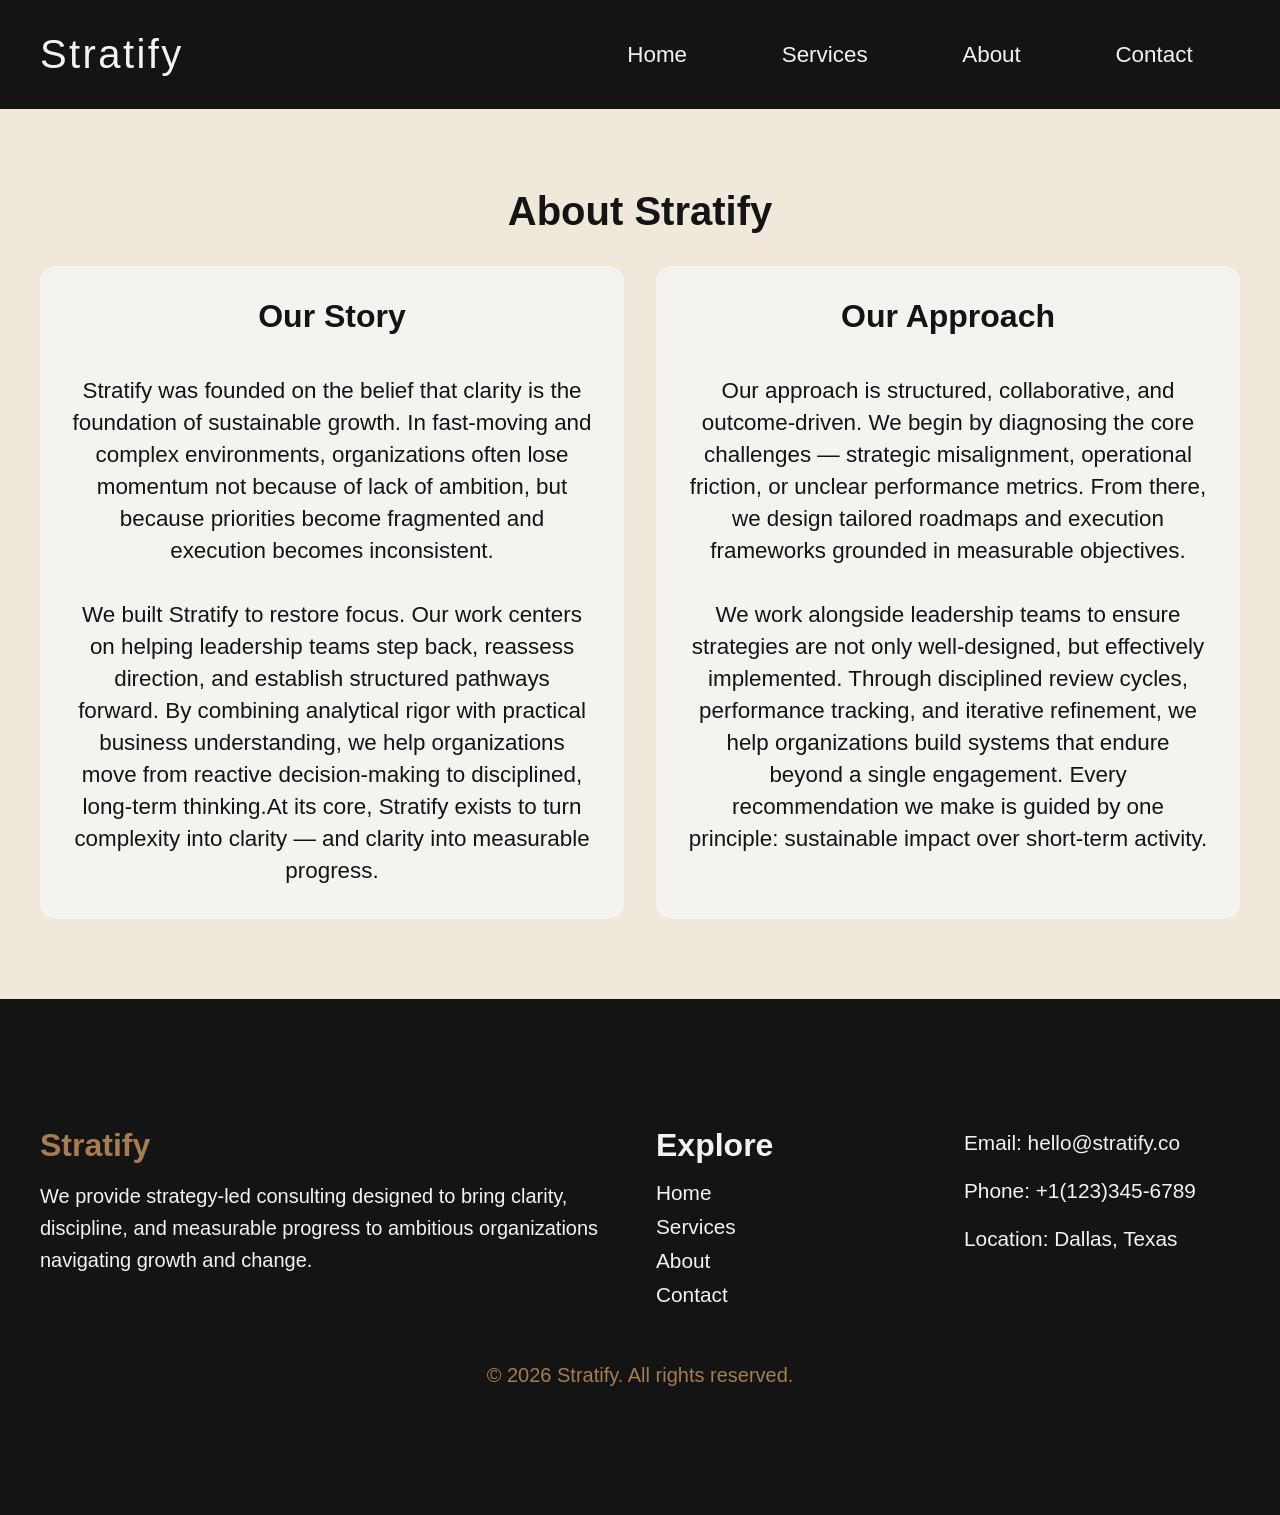
==== about.html @ 9ed09ff4 "Initial Website - First Draft" ====
<!DOCTYPE html>
<html lang="en">
    <head>
        <title>Stratify</title>
        <meta charset="UTF-8">
        <meta name="author" content="Hasini Priya">
        <meta name="description" content="Stratify is a modern consulting firm helping businesses grow through strategic planning, operational excellence, and data-driven insights.">
        <meta name="viewport" content="width=device-width, initial-scale=1.0">
        
        <!-- Open Graph -->
        <meta property="og:title" content="Stratify — Strategic Consulting for Modern Businesses">
        <meta property="og:description" content="Stratify helps businesses scale through strategic planning, operational efficiency, and data-driven consulting solutions.">
        <meta property="og:image" content="https://example.com/assets/og-stratify.jpg">
        <meta property="og:url" content="https://example.com/">
        <meta property="og:type" content="website">

        <!-- Stylesheet -->
        <link rel="stylesheet" href="styles.css">
    </head>
    <body>
        <!-- Header Section -->
        <header>
            <div class="container flex header-container">
                <h1 class="text-xl logo">Stratify</h1>
                <!-- Navigation Bar -->
                <nav>
                    <ul class="flex text-md">
                        <li><a href="index.html">Home</a></li>
                        <li><a href="services.html">Services</a></li>
                        <li><a href="about.html">About</a></li>
                        <li><a href="contact.html">Contact</a></li>
                    </ul>
                </nav>
            </div>
        </header>

        <!-- Main Section -->
        <main class="about-main">
            <div class="container main-container">
                <h2 class="text-xl">About Stratify</h2>
                <div class="main-grid">
                    <div class="main-grid-card">
                        <h3 class="text-lg">Our Story</h3>
                        <p class="text-md">Stratify was founded on the belief that clarity is the foundation of sustainable growth. In fast-moving and complex environments, organizations often lose momentum not because of lack of ambition, but because priorities become fragmented and execution becomes inconsistent. <br><br>We built Stratify to restore focus. Our work centers on helping leadership teams step back, reassess direction, and establish structured pathways forward. By combining analytical rigor with practical business understanding, we help organizations move from reactive decision-making to disciplined, long-term thinking.At its core, Stratify exists to turn complexity into clarity — and clarity into measurable progress.</p>
                    </div>
                    <div class="main-grid-card">
                        <h3 class="text-lg">Our Approach</h3>
                        <p class="text-md">Our approach is structured, collaborative, and outcome-driven. We begin by diagnosing the core challenges — strategic misalignment, operational friction, or unclear performance metrics. From there, we design tailored roadmaps and execution frameworks grounded in measurable objectives. <br><br>
                        We work alongside leadership teams to ensure strategies are not only well-designed, but effectively implemented. Through disciplined review cycles, performance tracking, and iterative refinement, we help organizations build systems that endure beyond a single engagement.
                        Every recommendation we make is guided by one principle: sustainable impact over short-term activity.</p>
                    </div>
                </div>
            </div>
        </main>

        <!-- Footer -->
        <footer>
            <div class="container footer-container">
                <div class="footer-about">
                    <h2 class="text-lg">Stratify</h2>
                    <p class="text-sm">We provide strategy-led consulting designed to bring clarity, discipline, and measurable progress to ambitious organizations navigating growth and change.</p>
                </div>
                <div class="footer-links">
                    <h2 class="text-lg">Explore</h2>
                    <ul class="flex text-md">
                        <li><a href="index.html">Home</a></li>
                        <li><a href="services.html">Services</a></li>
                        <li><a href="about.html">About</a></li>
                        <li><a href="contact.html">Contact</a></li>
                    </ul>
                </div>
                <div class="footer-contact">
                    <p>Email:<a href="mailto:hello@stratify.co"> hello@stratify.co</a></p>
                    <p>Phone: +1(123)345-6789</p>
                    <p>Location: Dallas, Texas</p>
                </div>
                <div class="footer-rights">
                    <p class="text-sm">&copy; 2026 Stratify. All rights reserved.</p>
                </div>
            </div>
        </footer>
    </body>
</html>
---- styles.css ----
/*============================ Defining Variables ============================*/
:root {
  --dark-color: #141414;
  --light-color: #f5f3ef;
  --accent-color: #a67c52;
  --neutral-color: #f0e9db;
  --font-main: "Inter", sans-serif;
}
* {
  margin: 0;
  padding: 0;
  box-sizing: border-box;
}
body {
  font-family: var(--font-main);
}
.container {
  max-width: 1200px;
  margin: 0 auto;
}
.flex {
  display: flex;
}

/*============================ Header Section Styles ============================*/
header {
  background-color: var(--dark-color);
  color: var(--light-color);
}
.header-container {
  justify-content: space-between;
  padding: 2rem 0;
}
.logo {
  letter-spacing: 0.15rem;
  font-weight: 500;
}
.header-container nav {
  width: 55%;
}
.header-container nav ul {
  justify-content: space-around;
  align-items: center;
  list-style: none;
  height: 100%;
}
.header-container nav a {
  text-decoration: none;
  color: var(--light-color);
}
.header-container nav a:hover {
  border-bottom: 2px solid var(--accent-color);
  color: var(--accent-color);
}

/*============================ Hero Section Styles ============================*/
.hero-main {
  background-color: var(--light-color);
  color: var(--dark-color);
  height: 47vh;
}
.hero-container {
  height: 100%;
  align-items: center;
}
.hero-left-section {
  width: 50%;
}
.hero-right-section {
  width: 50%;
}
.hero-left-section h2 {
  line-height: 4rem;
  margin-bottom: 1.5rem;
}
.hero-left-section p {
  line-height: 2.5rem;
  letter-spacing: 0.1rem;
  margin-bottom: 2rem;
}
.hero-right-section img {
  width: 100%;
}

/*============================ Highlights Styles ============================*/
.highlights-section {
  background-color: var(--neutral-color);
  color: var(--light-color);
}
.highlights-container {
  padding: 5rem 0;
  display: grid;
  grid-template-columns: repeat(3, 1fr);
  gap: 2rem;
}
.highlights-card {
  padding: 2rem 2rem 3rem 2rem;
  background-color: var(--light-color);
  color: var(--dark-color);
  border-radius: 0.6rem;
  box-shadow: 2px 3px 2px var(--neutral-color);
  flex-direction: column;
  align-items: center;
}
.highlights-card:hover {
  transform: scale(1.01);
}
.highlights-card img {
  width: 60%;
}
.highlights-card h3 {
  margin-bottom: 1rem;
  text-align: center;
}
.highlights-card p {
  line-height: 2rem;
  text-align: center;
}

/*============================  About Section ============================*/
.about-section {
  background-color: var(--light-color);
  color: var(--dark-color);
  padding: 5rem 0;
}
.about-container {
  display: grid;
  grid-template-columns: repeat(2, 1fr);
  gap: 2rem;
}
.about-card {
  padding: 2rem;
}
.about-container h3 {
  margin-bottom: 1.5rem;
  text-align: center;
}
.about-container p {
  line-height: 2rem;
}

/*============================ Action Section ============================*/
.action-section {
  background-color: var(--neutral-color);
  color: var(--dark-color);
  padding: 3rem 0;
}
.action-container {
  padding: 2rem;
  border-radius: 1rem;
  display: flex;
  flex-direction: column;
  align-items: center;
}
.action-container h2 {
  margin-bottom: 1.5rem;
}
.action-container p {
  line-height: 2rem;
  margin-bottom: 1.5rem;
  text-align: center;
}

/*============================  Footer Section ============================*/
footer {
  background-color: var(--dark-color);
  color: var(--light-color);
  padding: 4rem 0;
}
.footer-container {
  padding: 4rem 0;
  display: grid;
  grid-template-columns: repeat(4, 1fr);
  gap: 2rem;
}
.footer-about {
  grid-column: span 2;
}
.footer-about h2 {
  margin-bottom: 1rem;
  color: var(--accent-color);
}
.footer-about p {
  line-height: 2rem;
}
.footer-links h2 {
  margin-bottom: 1rem;
}
.footer-links ul {
  flex-direction: column;
  list-style: none;
}
.footer-links ul li {
  margin-bottom: 0.5rem;
}
.footer-links ul li a {
  text-decoration: none;
  font-size: 1.3rem;
  color: var(--light-color);
}
.footer-links ul li a:hover {
  color: var(--accent-color);
}
.footer-contact {
  display: flex;
  flex-direction: column;
  gap: 1rem;
}
.footer-contact a {
  text-decoration: none;
  color: var(--light-color);
}
.footer-contact p {
  font-size: 1.3rem;
  line-height: 2rem;
}
.footer-rights {
  grid-column: span 4;
  text-align: center;
  color: var(--accent-color);
  margin-top: 1rem;
}
/*============================  SERVICES PAGE ============================*/
.services-section {
  padding: 2rem 0;
  background-color: var(--neutral-color);
}
.services-container {
  padding: 4rem 0;
  display: grid;
  grid-template-columns: repeat(3, 1fr);
  gap: 2rem;
}
.services-container h2 {
  grid-column: span 3;
  text-align: center;
}
.services-card {
  background-color: var(--light-color);
  padding: 2rem;
  border-radius: 1rem;
  display: flex;
  flex-direction: column;
  align-items: center;
  box-shadow: 5px 5px 2px var(--neutral-color);
}
.services-card:hover {
  transform: scale(1.01);
}
.services-card img {
  width: 60%;
}
.services-card h3 {
  font-size: 1.5rem;
  margin-bottom: 1rem;
  text-align: center;
}
.services-card p {
  font-size: 1.2rem;
  line-height: 1.5rem;
}
/*============================  ABOUT PAGE ============================*/
.about-main {
  padding: 5rem 0;
  background-color: var(--neutral-color);
  color: var(--dark-color);
}
.about-main h2 {
  text-align: center;
  margin-bottom: 2rem;
}
.main-grid {
  display: grid;
  grid-template-columns: repeat(2, 1fr);
  gap: 2rem;
}
.main-grid-card {
  background-color: var(--light-color);
  padding: 2rem;
  border-radius: 1rem;
  box-shadow: 5px 5px 2px var(--neutral-color);
}
.main-grid h3 {
  text-align: center;
  margin-bottom: 2.5rem;
}
.main-grid p {
  text-align: center;
  line-height: 2rem;
}
/*============================  CONTACT PAGE ============================*/
.contact-main {
  padding: 5rem 0;
  background-color: var(--neutral-color);
  color: var(--dark-color);
}
.contact-container {
  flex-direction: column;
  justify-content: center;
  align-items: center;
}
.contact-container h2 {
  text-align: center;
  margin-bottom: 2rem;
}
.contact-container p {
  text-align: center;
  margin-bottom: 2rem;
}
.contact-form {
  background-color: var(--light-color);
  padding: 4rem 3rem;
  border-radius: 1.5rem;
  width: 60%;
  flex-direction: column;
  align-items: center;
  border: 2px solid var(--accent-color);
}
.contact-form div {
  margin-bottom: 1rem;
  width: 100%;
}
.contact-form label {
  display: block;
  margin-bottom: 0.8rem;
  font-size: 1.8rem;
  margin-left: 0.5rem;
}
.contact-form input,
.contact-form textarea {
  width: 100%;
  padding: 1rem;
  border: 2px solid var(--neutral-color);
  border-radius: 0.5rem;
  font-size: 1.2rem;
}
.contact-form button {
  margin-top: 1rem;
}
/*============================  Button Utilities ============================ */
.btn {
  padding: 1rem 1.6rem;
  border: none;
  border-radius: 0.6rem;
  cursor: pointer;
  transition: background-color 0.3s ease;
}
.btn-accent {
  background-color: var(--accent-color);
  color: var(--light-color);
}
.btn-accent:hover {
  background-color: var(--dark-color);
  color: var(--light-color);
}
/*============================  Text utilities ============================ */
.text-center {
  text-align: center;
}
.text-sm {
  font-size: 1.25rem;
}
.text-md {
  font-size: 1.4rem;
}
.text-lg {
  font-size: 2rem;
}
.text-xl {
  font-size: 2.5rem;
}
.text-xxl {
  font-size: 2.8rem;
}
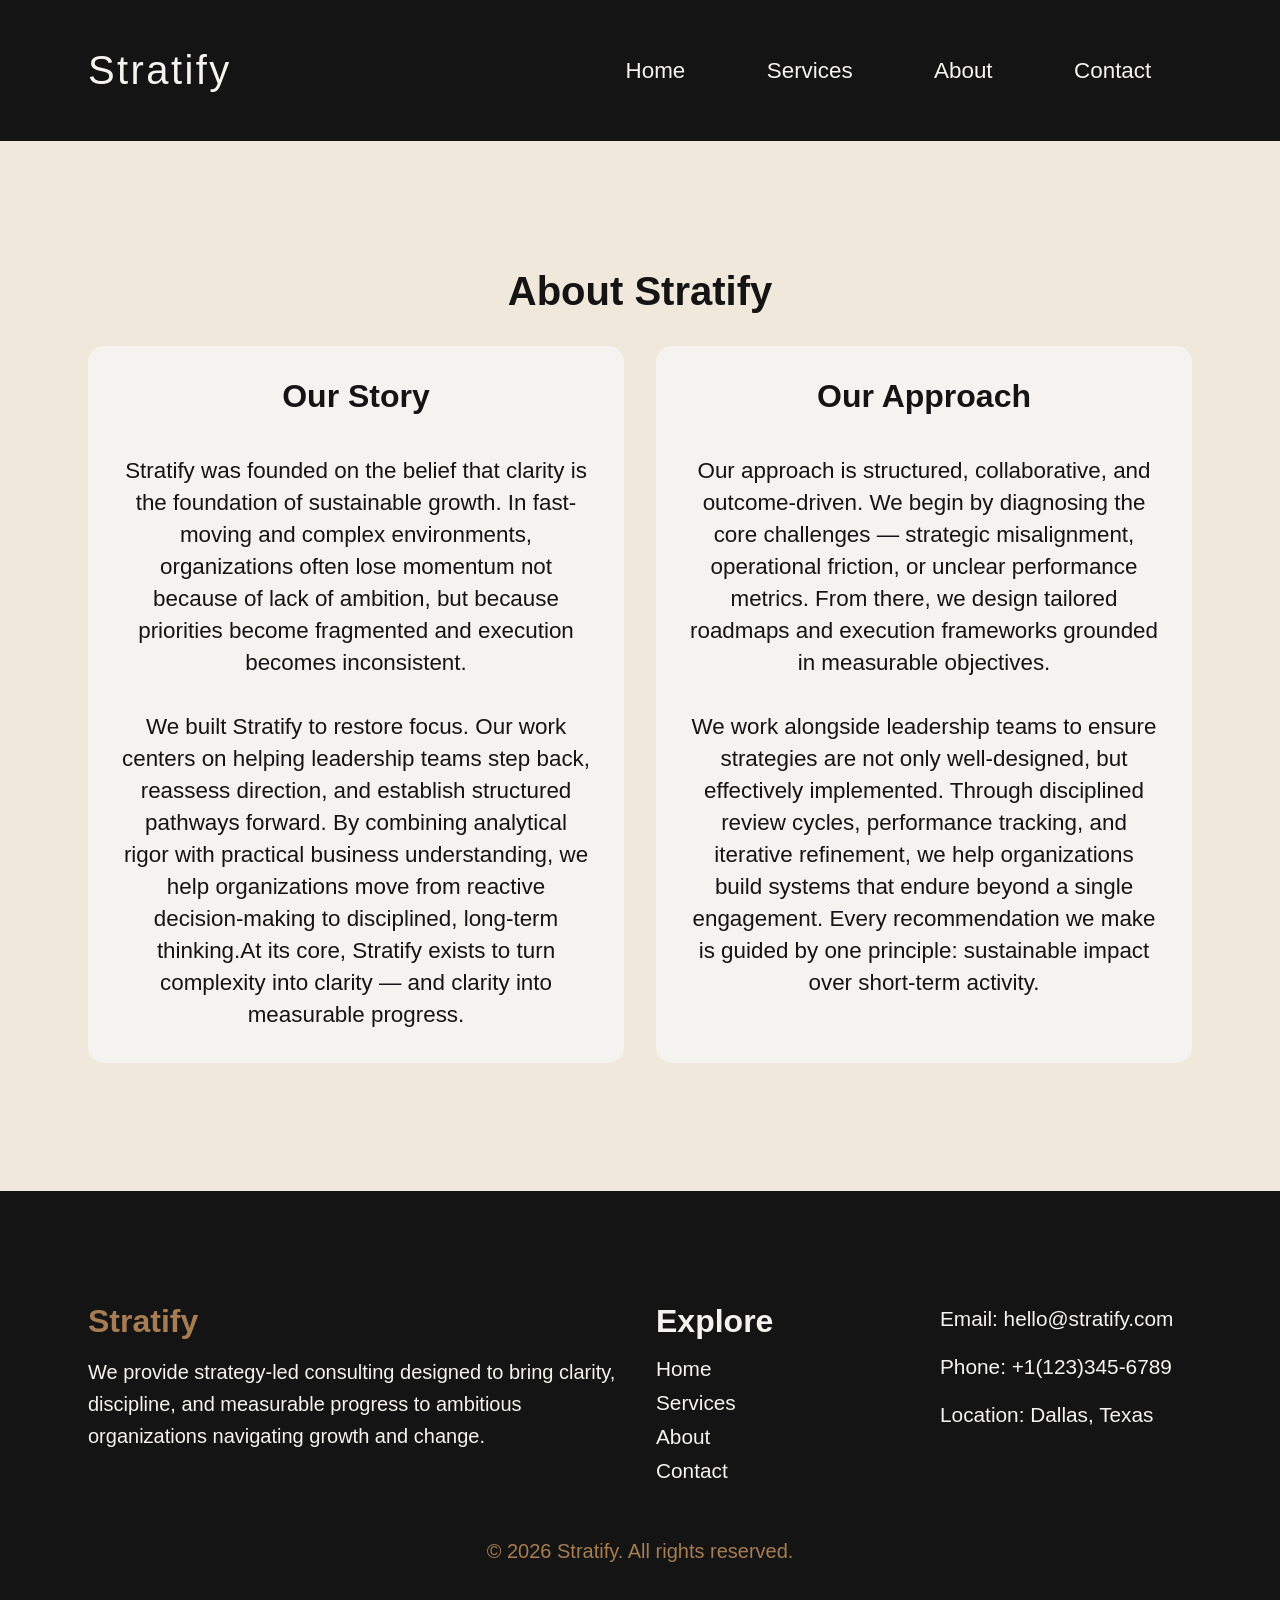
==== commit 77c1b657: "Fixed a typo in email" ====
--- a/about.html
+++ b/about.html
@@ -70,7 +70,7 @@
                     </ul>
                 </div>
                 <div class="footer-contact">
-                    <p>Email:<a href="mailto:hello@stratify.co"> hello@stratify.co</a></p>
+                    <p>Email:<a href="mailto:hello@stratify.co"> hello@stratify.com</a></p>
                     <p>Phone: +1(123)345-6789</p>
                     <p>Location: Dallas, Texas</p>
                 </div>
--- a/styles.css
+++ b/styles.css
@@ -372,3 +372,9 @@
 .text-xxl {
   font-size: 2.8rem;
 }
+/*============================  Responsive Styles ============================*/
+@media (max-width: 1340px) {
+  .container {
+    padding: 3rem;
+  }
+}
